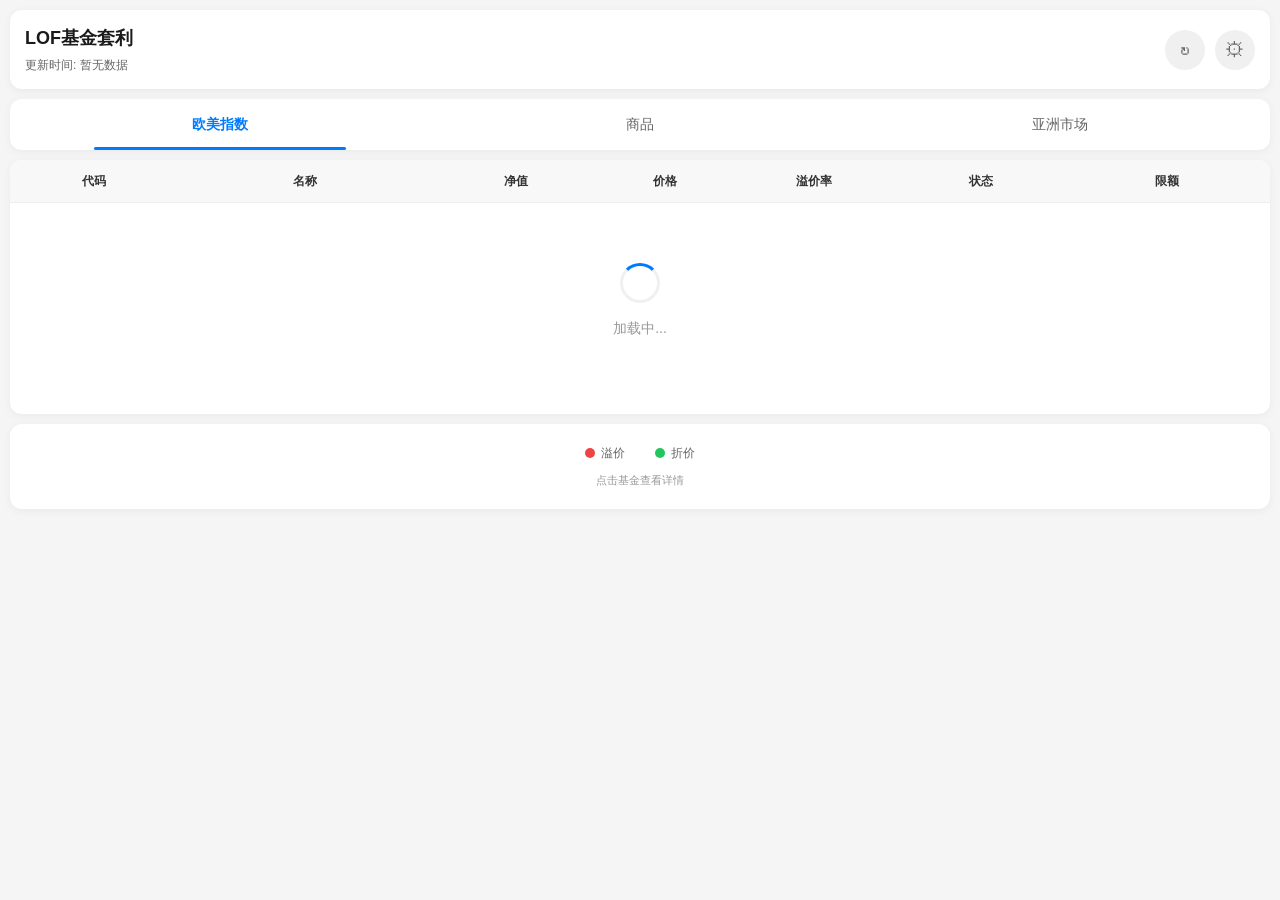
==== index.html @ 94c3d6ad "git commit -m" ====
<!DOCTYPE html>
<html lang="zh-CN">
<head>
  <meta charset="UTF-8">
  <meta name="viewport" content="width=device-width, initial-scale=1.0, maximum-scale=1.0, user-scalable=no">
  <meta name="apple-mobile-web-app-capable" content="yes">
  <meta name="apple-mobile-web-app-status-bar-style" content="default">
  <meta name="format-detection" content="telephone=no">
  <meta name="description" content="LOF基金套利工具 - 实时查看基金溢价率，支持多个分类">
  <meta name="theme-color" content="#007AFF">
  <title>LOF基金套利</title>
  <link rel="stylesheet" href="styles.css">
</head>
<body>
  <div id="app">
    <header class="header">
      <div class="header-left">
        <h1 class="title">LOF基金套利</h1>
        <div class="update-time" id="updateTime">更新时间: --</div>
      </div>
      <div class="header-right">
        <button class="icon-btn" id="refreshBtn" title="刷新数据" aria-label="刷新数据">
          <span class="icon" id="refreshIcon" aria-hidden="true">↻</span>
        </button>
        <button class="icon-btn" id="settingsBtn" title="基金设置" aria-label="打开设置">
          <span class="icon" aria-hidden="true">⚙</span>
        </button>
      </div>
    </header>

    <nav class="tabs" id="categoryTabs" role="tablist" aria-label="基金分类">
    </nav>

    <main class="content" id="fundTable" role="tabpanel">
      <div class="table-header" role="row">
        <div class="th code" role="columnheader">代码</div>
        <div class="th name" role="columnheader">名称</div>
        <div class="th nav" role="columnheader">净值</div>
        <div class="th price" role="columnheader">价格</div>
        <div class="th premium" role="columnheader">溢价率</div>
        <div class="th status" role="columnheader">状态</div>
        <div class="th limit" role="columnheader">限额</div>
      </div>
      <div class="table-body" id="tableBody" role="rowgroup">
        <div class="loading-state" id="loadingState" role="status">
          <div class="spinner" aria-hidden="true"></div>
          <div class="loading-text">加载中...</div>
        </div>
      </div>
    </main>

    <footer class="footer">
      <div class="legend" role="list" aria-label="图例说明">
        <div class="legend-item" role="listitem">
          <div class="dot up" aria-hidden="true"></div>
          <span>溢价</span>
        </div>
        <div class="legend-item" role="listitem">
          <div class="dot down" aria-hidden="true"></div>
          <span>折价</span>
        </div>
      </div>
      <p class="tip">点击基金查看详情</p>
    </footer>
  </div>

  <dialog id="detailModal" class="modal" aria-labelledby="detailName" aria-modal="true">
    <div class="modal-content">
      <div class="modal-header">
        <h2 id="detailName">基金名称</h2>
        <button class="close-btn" id="closeDetail" aria-label="关闭详情">×</button>
      </div>
      <div class="modal-body" id="detailBody">
      </div>
    </div>
  </dialog>

  <dialog id="settingsModal" class="modal" aria-labelledby="settingsTitle" aria-modal="true">
    <div class="modal-content settings-modal">
      <div class="modal-header">
        <h2 id="settingsTitle">基金设置</h2>
        <button class="close-btn" id="closeSettings" aria-label="关闭设置">×</button>
      </div>
      <div class="modal-body">
        <div class="settings-tabs" id="settingsTabs" role="tablist">
        </div>
        <div class="settings-content">
          <div class="add-fund">
            <label for="newFundCode" class="sr-only">输入基金代码</label>
            <input type="text" id="newFundCode" placeholder="输入基金代码" maxlength="6" aria-label="基金代码">
            <button id="addFundBtn" type="button">添加</button>
          </div>
          <div class="fund-list" id="fundList" role="list">
          </div>
          <button class="reset-btn" id="resetBtn" type="button">恢复默认</button>
        </div>
      </div>
    </div>
  </dialog>

  <div id="toast" class="toast" role="alert" aria-live="polite">
    <span id="toastMessage"></span>
  </div>

  <script src="data.js"></script>
  <script src="api.js"></script>
  <script src="app.js"></script>
</body>
</html>
---- styles.css ----
* {
  margin: 0;
  padding: 0;
  box-sizing: border-box;
  -webkit-tap-highlight-color: transparent;
}

html, body {
  font-family: -apple-system, BlinkMacSystemFont, 'Segoe UI', 'Roboto', 'Helvetica Neue', Arial, sans-serif;
  background-color: #f5f5f5;
  color: #333;
  line-height: 1.5;
  overflow-x: hidden;
}

#app {
  max-width: 100%;
  min-height: 100vh;
  padding: 10px;
  padding-bottom: 80px;
}

.header {
  display: flex;
  justify-content: space-between;
  align-items: center;
  padding: 15px;
  background: #fff;
  border-radius: 12px;
  margin-bottom: 10px;
  box-shadow: 0 2px 10px rgba(0, 0, 0, 0.05);
}

.header-left {
  flex: 1;
}

.title {
  font-size: 18px;
  font-weight: 600;
  color: #1a1a1a;
  margin-bottom: 4px;
}

.update-time {
  font-size: 12px;
  color: #666;
}

.header-right {
  display: flex;
  gap: 10px;
}

.icon-btn {
  width: 40px;
  height: 40px;
  display: flex;
  align-items: center;
  justify-content: center;
  background: #f0f0f0;
  border: none;
  border-radius: 50%;
  cursor: pointer;
  transition: background 0.2s;
}

.icon-btn:active {
  background: #e0e0e0;
}

.icon {
  font-size: 20px;
  color: #666;
}

.icon.spinning {
  animation: spin 1s linear infinite;
}

@keyframes spin {
  from { transform: rotate(0deg); }
  to { transform: rotate(360deg); }
}

.tabs {
  display: flex;
  background: #fff;
  border-radius: 12px;
  margin-bottom: 10px;
  overflow-x: auto;
  box-shadow: 0 2px 10px rgba(0, 0, 0, 0.05);
  -webkit-overflow-scrolling: touch;
}

.tabs::-webkit-scrollbar {
  display: none;
}

.tab-item {
  flex: 1;
  min-width: 100px;
  text-align: center;
  padding: 15px 10px;
  font-size: 14px;
  color: #666;
  position: relative;
  white-space: nowrap;
  cursor: pointer;
  transition: color 0.2s;
}

.tab-item:active {
  background: #f9f9f9;
}

.tab-item.active {
  color: #007AFF;
  font-weight: 600;
}

.tab-item.active::after {
  content: '';
  position: absolute;
  bottom: 0;
  left: 50%;
  transform: translateX(-50%);
  width: 60%;
  height: 3px;
  background: #007AFF;
  border-radius: 2px;
}

.content {
  background: #fff;
  border-radius: 12px;
  overflow: hidden;
  box-shadow: 0 2px 10px rgba(0, 0, 0, 0.05);
}

.table-header {
  display: flex;
  background: #f8f8f8;
  padding: 12px 10px;
  border-bottom: 1px solid #eee;
  position: sticky;
  top: 0;
  z-index: 10;
}

.th {
  font-size: 12px;
  font-weight: 600;
  color: #333;
  text-align: center;
}

.th.code { width: 12%; }
.th.name { width: 22%; }
.th.nav { width: 12%; }
.th.price { width: 12%; }
.th.premium { width: 12%; }
.th.status { width: 15%; }
.th.limit { width: 15%; }

.table-body {
  padding-bottom: 15px;
  min-height: 200px;
}

.loading-state {
  display: flex;
  flex-direction: column;
  align-items: center;
  justify-content: center;
  padding: 60px 0;
}

.spinner {
  width: 40px;
  height: 40px;
  border: 3px solid #f0f0f0;
  border-top-color: #007AFF;
  border-radius: 50%;
  animation: spin 1s linear infinite;
  margin-bottom: 15px;
}

.loading-text {
  font-size: 14px;
  color: #999;
}

.empty-state {
  display: flex;
  flex-direction: column;
  align-items: center;
  justify-content: center;
  padding: 60px 0;
}

.empty-icon {
  font-size: 50px;
  margin-bottom: 15px;
}

.empty-text {
  font-size: 14px;
  color: #999;
}

.table-row {
  display: flex;
  padding: 12px 10px;
  border-bottom: 1px solid #f0f0f0;
  transition: background 0.2s;
  cursor: pointer;
}

.table-row:active {
  background: #f9f9f9;
}

.td {
  font-size: 13px;
  color: #333;
  text-align: center;
  display: flex;
  align-items: center;
  justify-content: center;
  overflow: hidden;
}

.td.code {
  width: 12%;
  font-family: monospace;
  font-size: 12px;
}

.td.name {
  width: 22%;
  text-align: left;
  justify-content: flex-start;
  overflow: hidden;
  text-overflow: ellipsis;
  white-space: nowrap;
  padding-right: 5px;
}

.td.nav { width: 12%; font-size: 12px; }
.td.price { width: 12%; font-size: 12px; }
.td.premium { width: 12%; font-weight: 600; font-size: 12px; }
.td.status { width: 15%; font-size: 11px; }
.td.limit { width: 15%; font-size: 11px; }

.td.status.paused {
  color: #999;
}

.premium.up {
  color: #ef4444;
}

.premium.down {
  color: #22c55e;
}

.footer {
  padding: 20px 15px;
  background: #fff;
  border-radius: 12px;
  margin-top: 10px;
  box-shadow: 0 2px 10px rgba(0, 0, 0, 0.05);
}

.legend {
  display: flex;
  justify-content: center;
  gap: 30px;
  margin-bottom: 10px;
}

.legend-item {
  display: flex;
  align-items: center;
  gap: 6px;
  font-size: 12px;
  color: #666;
}

.dot {
  width: 10px;
  height: 10px;
  border-radius: 50%;
}

.dot.up {
  background: #ef4444;
}

.dot.down {
  background: #22c55e;
}

.tip {
  text-align: center;
  font-size: 11px;
  color: #999;
}

.modal {
  display: none;
  position: fixed;
  top: 0;
  left: 0;
  right: 0;
  bottom: 0;
  background: rgba(0, 0, 0, 0.5);
  z-index: 1000;
  align-items: center;
  justify-content: center;
  padding: 20px;
}

.modal.show {
  display: flex;
}

.modal-content {
  background: #fff;
  border-radius: 16px;
  width: 100%;
  max-width: 400px;
  max-height: 80vh;
  overflow: hidden;
  display: flex;
  flex-direction: column;
}

.settings-modal {
  max-width: 90%;
}

.modal-header {
  display: flex;
  justify-content: space-between;
  align-items: center;
  padding: 20px;
  border-bottom: 1px solid #eee;
}

.modal-header h2 {
  font-size: 18px;
  font-weight: 600;
}

.close-btn {
  width: 32px;
  height: 32px;
  display: flex;
  align-items: center;
  justify-content: center;
  background: #f0f0f0;
  border: none;
  border-radius: 50%;
  font-size: 24px;
  color: #666;
  cursor: pointer;
  transition: background 0.2s;
}

.close-btn:active {
  background: #e0e0e0;
}

.modal-body {
  padding: 20px;
  overflow-y: auto;
  flex: 1;
}

.settings-tabs {
  display: flex;
  background: #f8f8f8;
  border-radius: 8px;
  margin-bottom: 20px;
  overflow: hidden;
}

.settings-tab {
  flex: 1;
  text-align: center;
  padding: 12px 8px;
  font-size: 13px;
  color: #666;
  cursor: pointer;
  transition: all 0.2s;
}

.settings-tab:active {
  background: #f0f0f0;
}

.settings-tab.active {
  color: #007AFF;
  font-weight: 600;
  background: #fff;
}

.add-fund {
  display: flex;
  gap: 10px;
  margin-bottom: 20px;
}

.add-fund input {
  flex: 1;
  padding: 12px;
  border: 1px solid #ddd;
  border-radius: 8px;
  font-size: 14px;
  outline: none;
  transition: border-color 0.2s;
}

.add-fund input:focus {
  border-color: #007AFF;
}

.add-fund button {
  padding: 12px 20px;
  background: #007AFF;
  color: #fff;
  border: none;
  border-radius: 8px;
  font-size: 14px;
  font-weight: 500;
  cursor: pointer;
  transition: background 0.2s;
}

.add-fund button:active {
  background: #0056b3;
}

.fund-list {
  max-height: 300px;
  overflow-y: auto;
  margin-bottom: 20px;
}

.fund-item {
  display: flex;
  justify-content: space-between;
  align-items: center;
  padding: 12px;
  background: #f8f8f8;
  border-radius: 8px;
  margin-bottom: 10px;
}

.fund-item:last-child {
  margin-bottom: 0;
}

.fund-code {
  font-family: monospace;
  font-size: 14px;
  font-weight: 500;
}

.delete-btn {
  padding: 8px 16px;
  background: #ef4444;
  color: #fff;
  border: none;
  border-radius: 6px;
  font-size: 12px;
  cursor: pointer;
  transition: background 0.2s;
}

.delete-btn:active {
  background: #dc2626;
}

.reset-btn {
  width: 100%;
  padding: 14px;
  background: #f0f0f0;
  color: #666;
  border: none;
  border-radius: 8px;
  font-size: 14px;
  cursor: pointer;
  transition: background 0.2s;
}

.reset-btn:active {
  background: #e0e0e0;
}

.detail-item {
  display: flex;
  justify-content: space-between;
  padding: 12px 0;
  border-bottom: 1px solid #f0f0f0;
}

.detail-item:last-child {
  border-bottom: none;
}

.detail-label {
  color: #666;
  font-size: 14px;
}

.detail-value {
  color: #333;
  font-size: 14px;
  font-weight: 500;
}

.toast {
  position: fixed;
  top: 50%;
  left: 50%;
  transform: translate(-50%, -50%);
  background: rgba(0, 0, 0, 0.75);
  color: #fff;
  padding: 15px 30px;
  border-radius: 8px;
  font-size: 14px;
  z-index: 2000;
  opacity: 0;
  transition: opacity 0.3s;
  pointer-events: none;
}

.toast.show {
  opacity: 1;
}

@media (max-width: 360px) {
  .th, .td {
    font-size: 11px;
  }

  .th.code, .td.code { width: 10%; }
  .th.name, .td.name { width: 20%; }
  .th.nav, .td.nav { width: 12%; }
  .th.price, .td.price { width: 11%; }
  .th.premium, .td.premium { width: 12%; }
  .th.status, .td.status { width: 17%; }
  .th.limit, .td.limit { width: 18%; }
}

.sr-only {
  position: absolute;
  width: 1px;
  height: 1px;
  padding: 0;
  margin: -1px;
  overflow: hidden;
  clip: rect(0, 0, 0, 0);
  white-space: nowrap;
  border: 0;
}

:focus-visible {
  outline: 2px solid #007AFF;
  outline-offset: 2px;
}

button:focus, input:focus {
  outline: 2px solid #007AFF;
  outline-offset: 2px;
}

dialog {
  border: none;
  padding: 0;
  max-width: 90%;
  max-height: 80vh;
  background: transparent;
}

dialog::backdrop {
  background: rgba(0, 0, 0, 0.5);
}

@media (prefers-reduced-motion: reduce) {
  *,
  *::before,
  *::after {
    animation-duration: 0.01ms !important;
    animation-iteration-count: 1 !important;
    transition-duration: 0.01ms !important;
  }
}
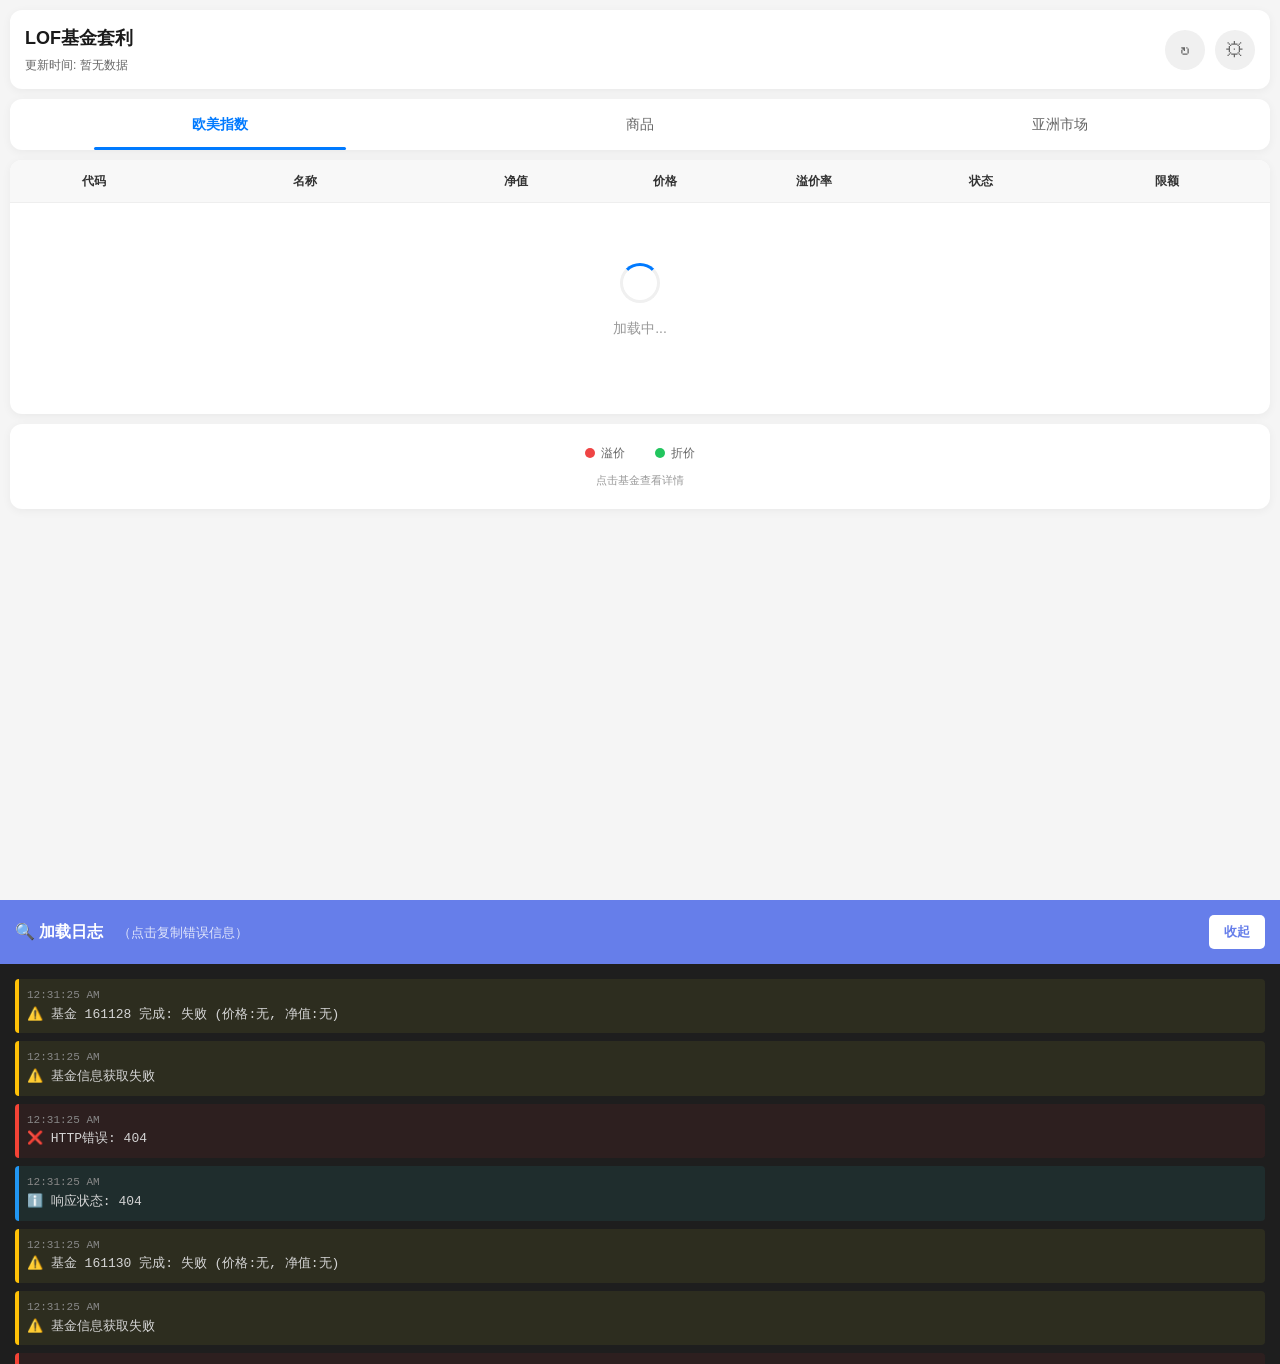
==== commit 6c2ddc93: "Add embedded log panel for real-time debugging - Add log panel directly in index.html (expandable at" ====
--- a/index.html
+++ b/index.html
@@ -102,6 +102,18 @@
     <span id="toastMessage"></span>
   </div>
 
+  <div id="logPanel" class="log-panel" style="display:none;">
+    <div class="log-header" style="background:#667eea;color:white;padding:15px;display:flex;justify-content:space-between;align-items:center;">
+      <div>
+        <strong>🔍 加载日志</strong>
+        <small style="margin-left:10px;opacity:0.8;">（点击复制错误信息）</small>
+      </div>
+      <button onclick="toggleLogPanel()" style="background:white;color:#667eea;border:none;padding:8px 15px;border-radius:5px;cursor:pointer;font-weight:bold;">收起</button>
+    </div>
+    <div id="logContent" class="log-content" style="background:#1e1e1e;color:#d4d4d4;padding:15px;max-height:400px;overflow-y:auto;font-family:'Courier New',monospace;font-size:13px;line-height:1.6;">
+    </div>
+  </div>
+
   <script src="data.js"></script>
   <script src="api.js"></script>
   <script src="app.js"></script>
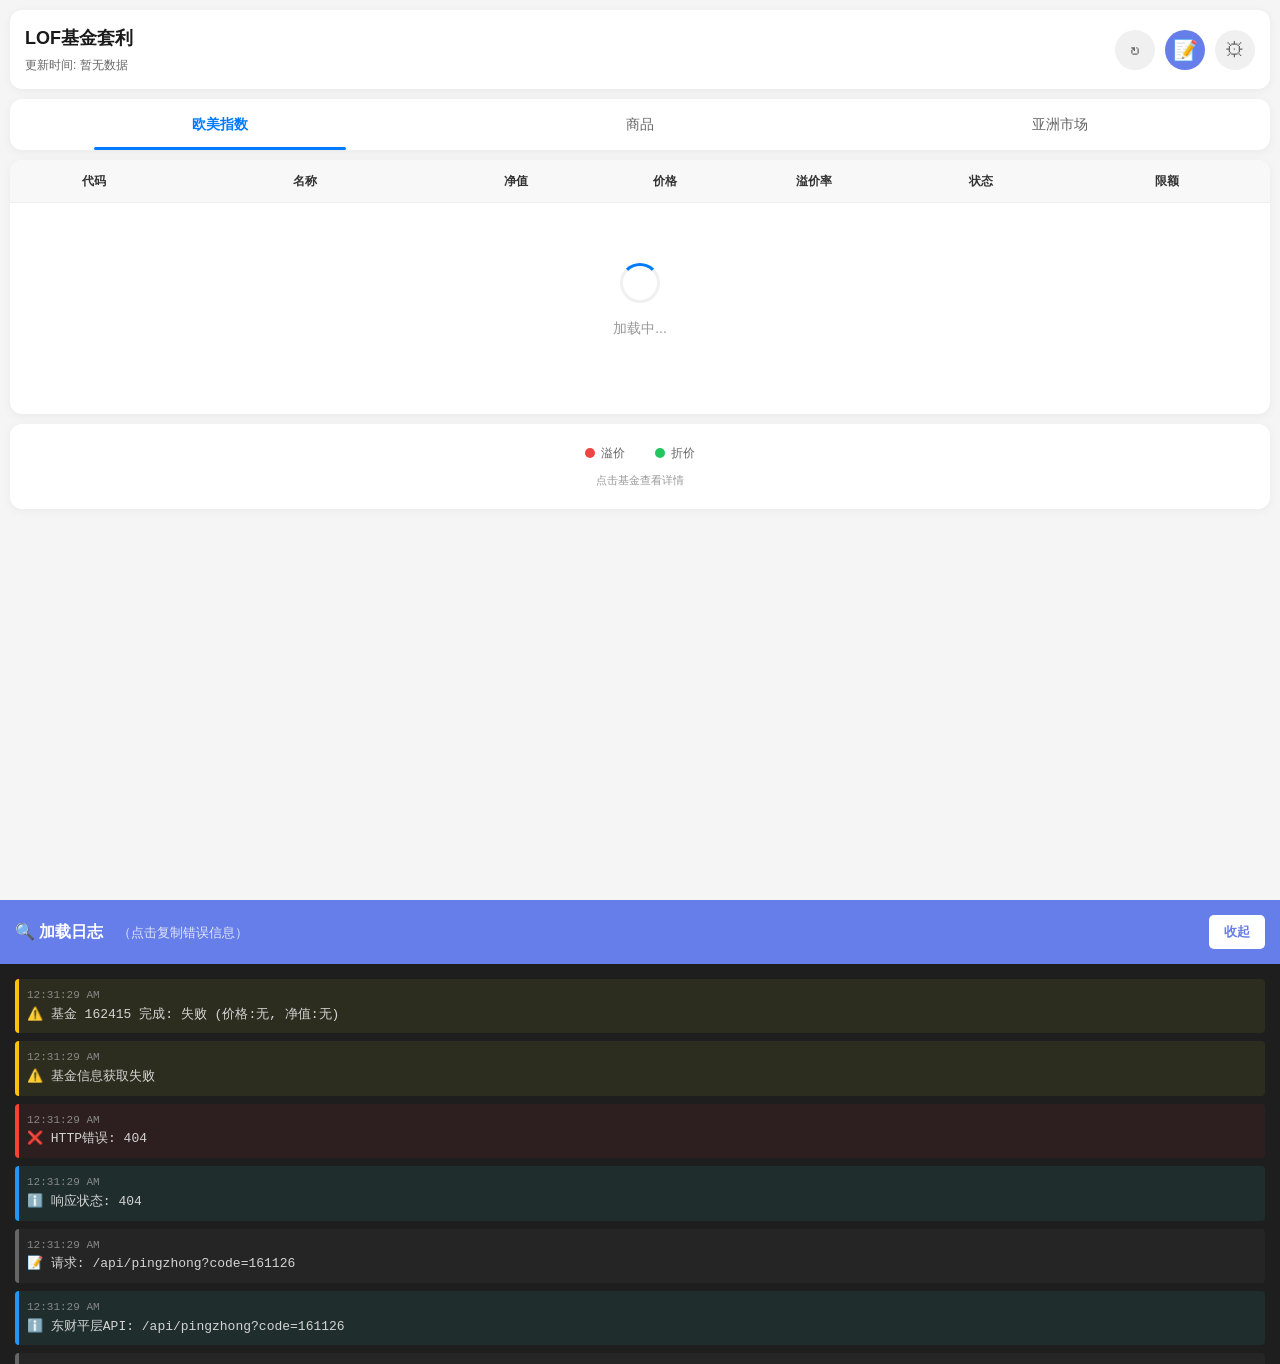
==== commit 778e6831: "Fix log panel visibility and window exposure - Add a 📝 button in header to manually toggle log panel" ====
--- a/index.html
+++ b/index.html
@@ -21,6 +21,9 @@
       <div class="header-right">
         <button class="icon-btn" id="refreshBtn" title="刷新数据" aria-label="刷新数据">
           <span class="icon" id="refreshIcon" aria-hidden="true">↻</span>
+        </button>
+        <button class="icon-btn" id="logToggleBtn" title="查看日志" aria-label="查看日志" style="background:#667eea;">
+          <span class="icon" aria-hidden="true">📝</span>
         </button>
         <button class="icon-btn" id="settingsBtn" title="基金设置" aria-label="打开设置">
           <span class="icon" aria-hidden="true">⚙</span>
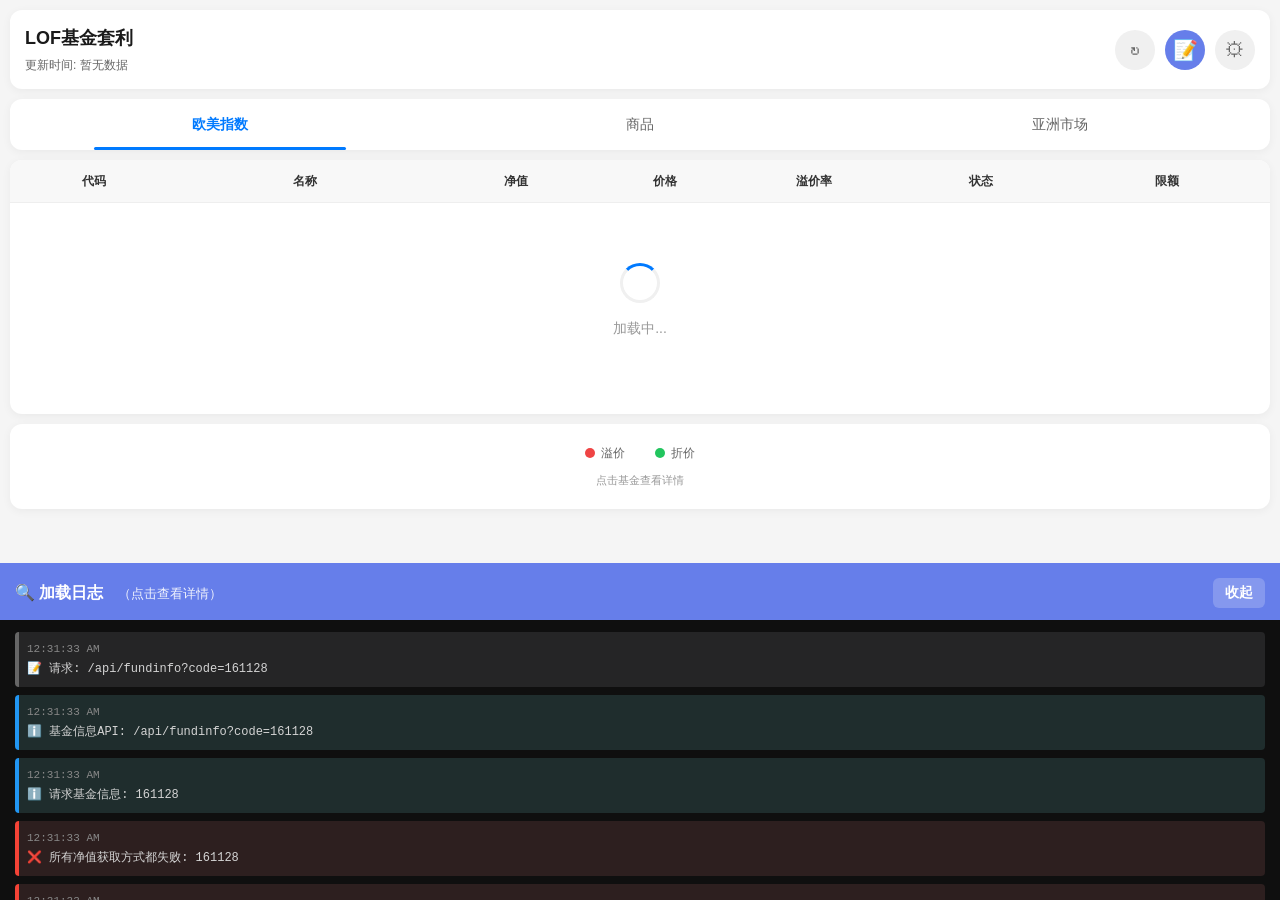
==== commit 63fa2734: "Force log panel to be fixed at bottom and always visible - Make logPanel position: fixed at bottom w" ====
--- a/index.html
+++ b/index.html
@@ -105,15 +105,16 @@
     <span id="toastMessage"></span>
   </div>
 
-  <div id="logPanel" class="log-panel" style="display:none;">
-    <div class="log-header" style="background:#667eea;color:white;padding:15px;display:flex;justify-content:space-between;align-items:center;">
+  <div id="logPanel" class="log-panel" style="display:block;position:fixed;bottom:0;left:0;right:0;z-index:9999;width:100%;max-height:350px;border-top:3px solid #667eea;">
+    <div class="log-header" style="background:#667eea;color:white;padding:12px 15px;display:flex;justify-content:space-between;align-items:center;">
       <div>
         <strong>🔍 加载日志</strong>
-        <small style="margin-left:10px;opacity:0.8;">（点击复制错误信息）</small>
+        <small style="margin-left:10px;opacity:0.9;">（点击查看详情）</small>
       </div>
-      <button onclick="toggleLogPanel()" style="background:white;color:#667eea;border:none;padding:8px 15px;border-radius:5px;cursor:pointer;font-weight:bold;">收起</button>
+      <button onclick="toggleLogPanel()" style="background:rgba(255,255,255,0.2);color:white;border:none;padding:6px 12px;border-radius:6px;cursor:pointer;font-weight:bold;font-size:14px;">收起</button>
     </div>
-    <div id="logContent" class="log-content" style="background:#1e1e1e;color:#d4d4d4;padding:15px;max-height:400px;overflow-y:auto;font-family:'Courier New',monospace;font-size:13px;line-height:1.6;">
+    <div id="logContent" class="log-content" style="background:#0f0f0f;color:#d4d4d4;padding:12px 15px;max-height:280px;overflow-y:auto;font-family:'Courier New',monospace;font-size:12px;line-height:1.7;">
+      <div style="color:#888;padding:8px 0;">等待日志加载中...</div>
     </div>
   </div>
 
